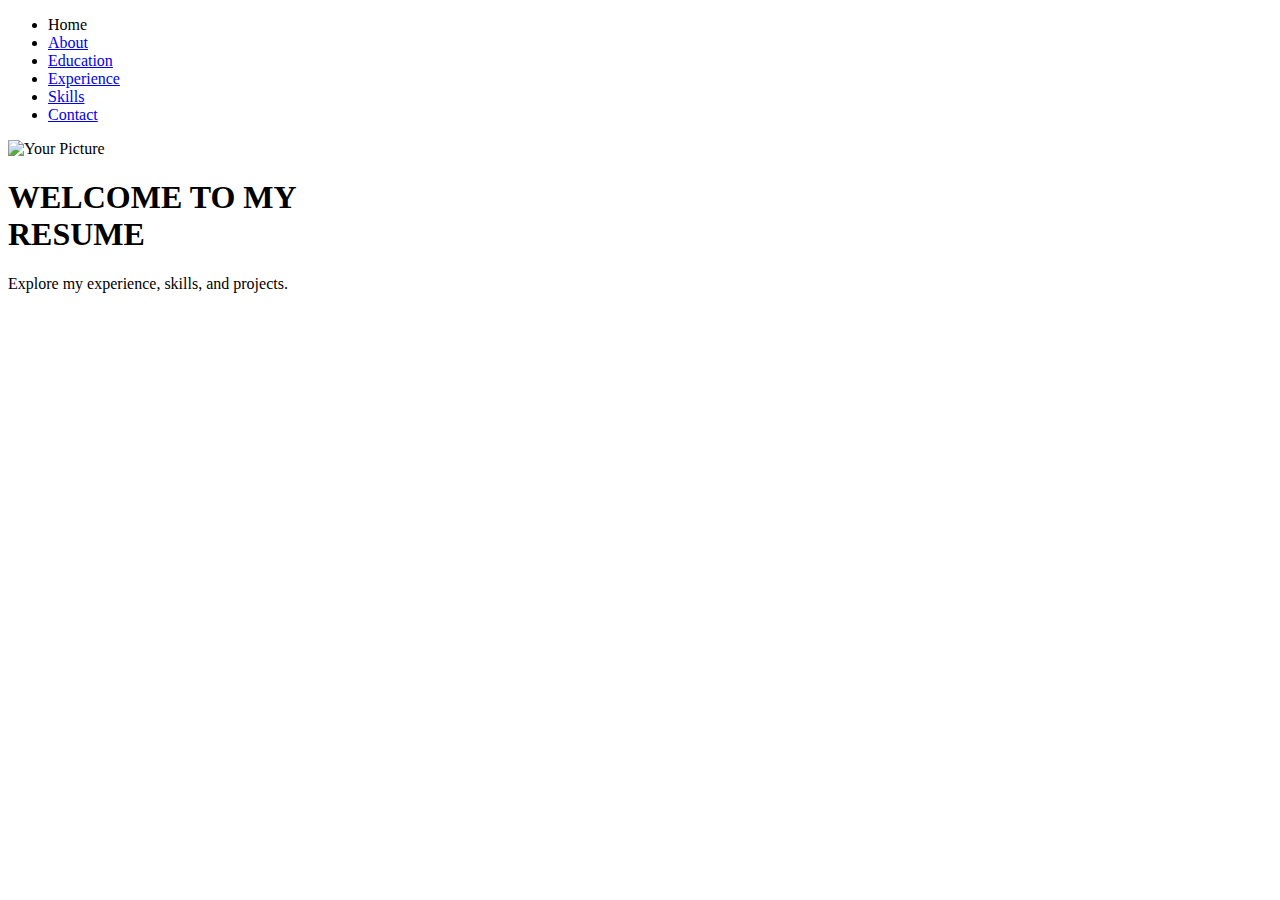
==== index.html @ 5590a0af "Update index.html" ====
<!DOCTYPE html>
<html lang="en">
<head>
    <meta charset="UTF-8">
    <meta name="viewport" content="width=device-width, initial-scale=1.0">
    <title>Ange UMUTONI Resume</title>
    <link rel="stylesheet" href="style.css">
    <link rel="preconnect" href="https://fonts.googleapis.com">
    <link rel="preconnect" href="https://fonts.gstatic.com" crossorigin>
    <link href="https://fonts.googleapis.com/css2?family=Playfair+Display:wght@400;700&family=Poppins:wght@400;700&display=swap" rel="stylesheet"> 
</head>
<body>
    <header>
        <nav>
            <ul>
                <li>Home</li>
                <li><a href="#about">About</a></li>
                <li><a href="#education">Education</a></li>
                <li><a href="#experience">Experience</a></li>
                <li><a href="#skills">Skills</a></li>
                <li><a href="#contact">Contact</a></li>
            </ul>
        </nav>
    </header>

    <section id="hero">
        <div class="hero-content">
            <div class="hero-image">
                <img src="your-picture.jpg" alt="Your Picture">
            </div>
            <h1>WELCOME TO MY<br>RESUME</h1>
            <div class="hero-divider"></div>
            <p>Explore my experience, skills, and projects.</p>
        </div>
    </section>

    <section id="about">
        </section>

    <section id="education">
        </section>

    <section id="experience">
        </section>

    <section id="skills">
        </section>

    <section id="contact">
        </section>

    <script src="script.js"></script>
</body>
</html>
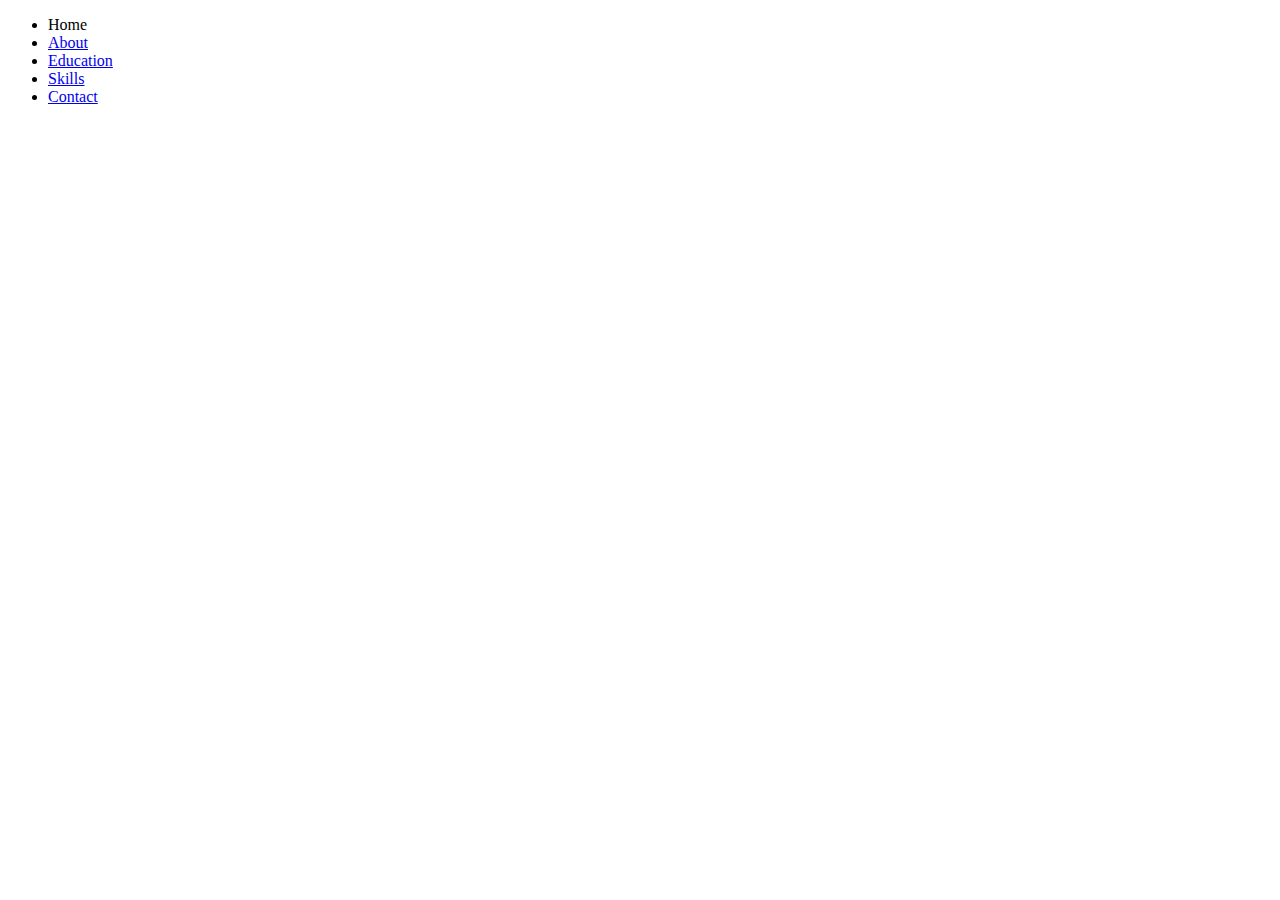
==== commit f8405a64: "Update index.html" ====
--- a/index.html
+++ b/index.html
@@ -3,7 +3,7 @@
 <head>
     <meta charset="UTF-8">
     <meta name="viewport" content="width=device-width, initial-scale=1.0">
-    <title>Ange UMUTONI Resume</title>
+    <title>Ange UM - Resume</title>
     <link rel="stylesheet" href="style.css">
     <link rel="preconnect" href="https://fonts.googleapis.com">
     <link rel="preconnect" href="https://fonts.gstatic.com" crossorigin>
@@ -14,9 +14,7 @@
         <nav>
             <ul>
                 <li>Home</li>
-                <li><a href="#about">About</a></li>
-                <li><a href="#education">Education</a></li>
-                <li><a href="#experience">Experience</a></li>
+                <li><a href="#about">About</a></li>  <li><a href="#education">Education</a></li>
                 <li><a href="#skills">Skills</a></li>
                 <li><a href="#contact">Contact</a></li>
             </ul>
@@ -24,23 +22,11 @@
     </header>
 
     <section id="hero">
-        <div class="hero-content">
-            <div class="hero-image">
-                <img src="your-picture.jpg" alt="Your Picture">
-            </div>
-            <h1>WELCOME TO MY<br>RESUME</h1>
-            <div class="hero-divider"></div>
-            <p>Explore my experience, skills, and projects.</p>
-        </div>
-    </section>
-
-    <section id="about">
         </section>
 
+    <section id="about">  </section>
+
     <section id="education">
-        </section>
-
-    <section id="experience">
         </section>
 
     <section id="skills">
@@ -49,6 +35,10 @@
     <section id="contact">
         </section>
 
+    <footer>
+        <p><a href="#top" style="color:white; text-decoration:none;">Back to top</a></p>
+    </footer>
+
     <script src="script.js"></script>
 </body>
 </html>
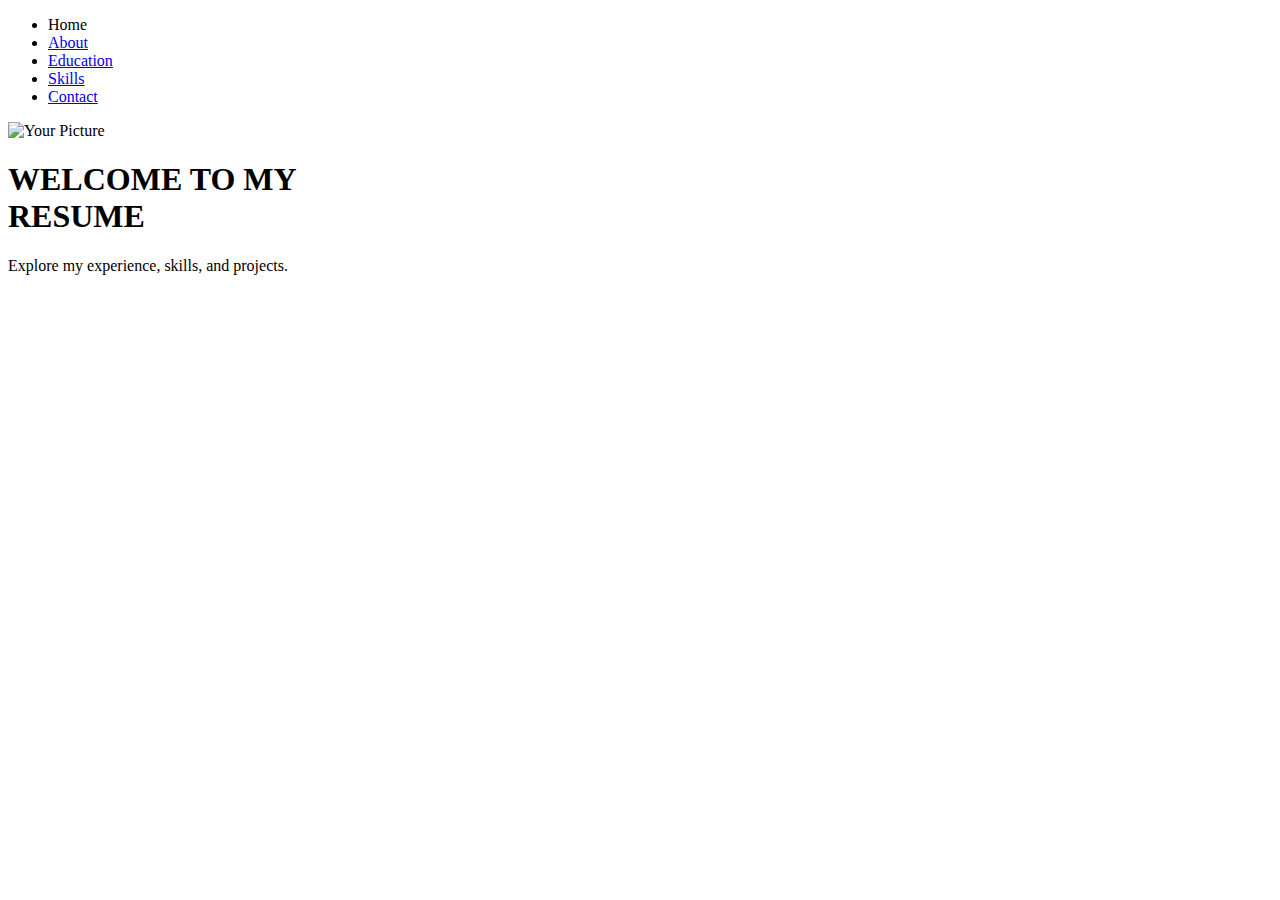
==== commit 1d758b71: "Update index.html" ====
--- a/index.html
+++ b/index.html
@@ -3,7 +3,7 @@
 <head>
     <meta charset="UTF-8">
     <meta name="viewport" content="width=device-width, initial-scale=1.0">
-    <title>Ange UM - Resume</title>
+    <title>Ange UMUTONI Resume</title>
     <link rel="stylesheet" href="style.css">
     <link rel="preconnect" href="https://fonts.googleapis.com">
     <link rel="preconnect" href="https://fonts.gstatic.com" crossorigin>
@@ -14,7 +14,8 @@
         <nav>
             <ul>
                 <li>Home</li>
-                <li><a href="#about">About</a></li>  <li><a href="#education">Education</a></li>
+                <li><a href="#about">About</a></li>
+                <li><a href="#education">Education</a></li>
                 <li><a href="#skills">Skills</a></li>
                 <li><a href="#contact">Contact</a></li>
             </ul>
@@ -22,18 +23,27 @@
     </header>
 
     <section id="hero">
-        </section>
+        <div class="hero-content">
+            <div class="hero-image">
+                <img src="your-picture.jpg" alt="Your Picture">
+            </div>
+            <h1>WELCOME TO MY<br>RESUME</h1>
+            <div class="hero-divider"></div>
+            <p>Explore my experience, skills, and projects.</p>
+        </div>
+    </section>
 
-    <section id="about">  </section>
+    <section id="about">
+    </section>
 
     <section id="education">
-        </section>
-
+    </section>
+    
     <section id="skills">
-        </section>
+    </section>
 
     <section id="contact">
-        </section>
+    </section>
 
     <footer>
         <p><a href="#top" style="color:white; text-decoration:none;">Back to top</a></p>
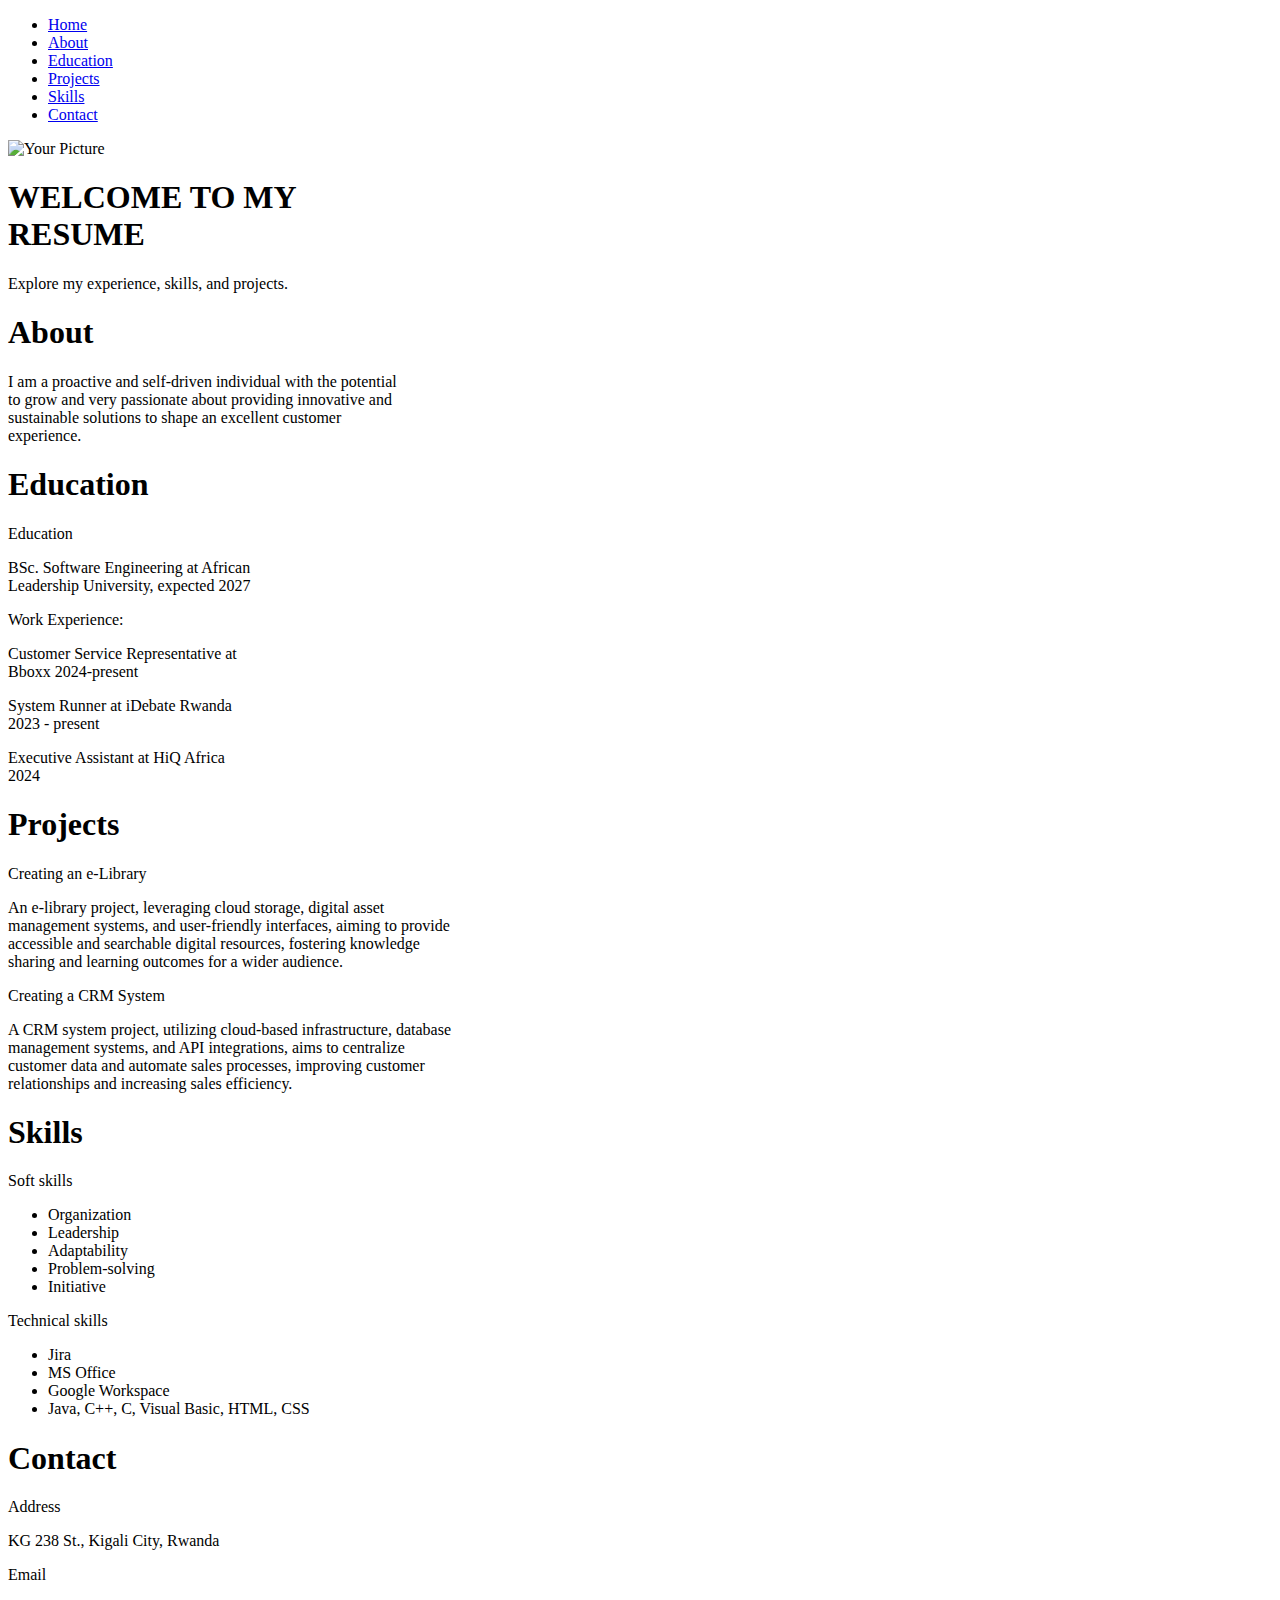
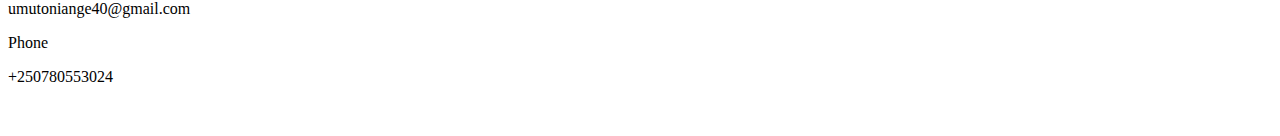
==== commit 788bad43: "Update index.html" ====
--- a/index.html
+++ b/index.html
@@ -13,9 +13,10 @@
     <header>
         <nav>
             <ul>
-                <li>Home</li>
+                <li><a href="#">Home</a></li>
                 <li><a href="#about">About</a></li>
                 <li><a href="#education">Education</a></li>
+                <li><a href="#projects">Projects</a></li>
                 <li><a href="#skills">Skills</a></li>
                 <li><a href="#contact">Contact</a></li>
             </ul>
@@ -25,7 +26,7 @@
     <section id="hero">
         <div class="hero-content">
             <div class="hero-image">
-                <img src="your-picture.jpg" alt="Your Picture">
+                <img src="your-picture.jpg" alt="Your Picture"> 
             </div>
             <h1>WELCOME TO MY<br>RESUME</h1>
             <div class="hero-divider"></div>
@@ -34,21 +35,146 @@
     </section>
 
     <section id="about">
+        <div class="about-content">
+            <h1>About</h1>
+            <p>I am a proactive and self-driven individual with the potential<br>
+            to grow and very passionate about providing innovative and<br>
+            sustainable solutions to shape an excellent customer<br>
+            experience.</p>
+            <div class="divider"></div> 
+        </div>
     </section>
 
     <section id="education">
+        <div class="education-content">
+            <h1>Education</h1>
+
+            <div class="education-entry">
+                <div class="entry-title">
+                    <span>Education</span>
+                </div>
+                <div class="entry-content">
+                    <p>BSc. Software Engineering at African<br>
+                    Leadership University, expected 2027</p>
+                </div>
+            </div>
+
+            <div class="experience-entry">
+                <div class="entry-title">
+                    <span>Work Experience:</span>
+                </div>
+                <div class="entry-content">
+                    <p>Customer Service Representative at<br>
+                    Bboxx 2024-present</p>
+                    <p>System Runner at iDebate Rwanda<br>
+                    2023 - present</p>
+                    <p>Executive Assistant at HiQ Africa<br>
+                    2024</p>
+                </div>
+            </div>
+        </div>
     </section>
-    
+
+    <section id="projects">
+        <div class="projects-content">
+            <h1>Projects</h1>
+
+            <div class="project">
+                <div class="project-title">
+                    <span>Creating an e-Library</span>
+                </div>
+                <div class="project-description">
+                    <p>An e-library project, leveraging cloud storage, digital asset<br>
+                    management systems, and user-friendly interfaces, aiming to provide<br>
+                    accessible and searchable digital resources, fostering knowledge<br>
+                    sharing and learning outcomes for a wider audience.</p>
+                </div>
+            </div>
+
+            <div class="project">
+                <div class="project-title">
+                    <span>Creating a CRM System</span>
+                </div>
+                <div class="project-description">
+                    <p>A CRM system project, utilizing cloud-based infrastructure, database<br>
+                    management systems, and API integrations, aims to centralize<br>
+                    customer data and automate sales processes, improving customer<br>
+                    relationships and increasing sales efficiency.</p>
+                </div>
+            </div>
+        </div>
+    </section>
+
     <section id="skills">
+        <div class="skills-content">
+            <h1>Skills</h1>
+
+            <div class="skill-category">
+                <div class="skill-title">
+                    <span>Soft skills</span>
+                </div>
+                <ul class="skill-list">
+                    <li>Organization</li>
+                    <li>Leadership</li>
+                    <li>Adaptability</li>
+                    <li>Problem-solving</li>
+                    <li>Initiative</li>
+                </ul>
+            </div>
+
+            <div class="skill-category">
+                <div class="skill-title">
+                    <span>Technical skills</span>
+                </div>
+                <ul class="skill-list">
+                    <li>Jira</li>
+                    <li>MS Office</li>
+                    <li>Google Workspace</li>
+                    <li>Java, C++, C, Visual Basic, HTML, CSS</li>
+                </ul>
+            </div>
+        </div>
     </section>
 
     <section id="contact">
+        <div class="contact-content">
+            <h1>Contact</h1>
+
+            <div class="contact-details">
+                <div class="contact-detail">
+                    <div class="detail-title">
+                        <span>Address</span>
+                    </div>
+                    <div class="detail-content">
+                        <p>KG 238 St., Kigali City, Rwanda</p>
+                    </div>
+                </div>
+
+                <div class="contact-detail">
+                    <div class="detail-title">
+                        <span>Email</span>
+                    </div>
+                    <div class="detail-content">
+                        <p>umutoniange40@gmail.com</p>
+                    </div>
+                </div>
+
+                <div class="contact-detail">
+                    <div class="detail-title">
+                        <span>Phone</span>
+                    </div>
+                    <div class="detail-content">
+                        <p>+250780553024</p>
+                    </div>
+                </div>
+            </div>
+        </div>
     </section>
 
     <footer>
         <p><a href="#top" style="color:white; text-decoration:none;">Back to top</a></p>
     </footer>
 
-    <script src="script.js"></script>
+    <script src="script.js"></script> 
 </body>
 </html>
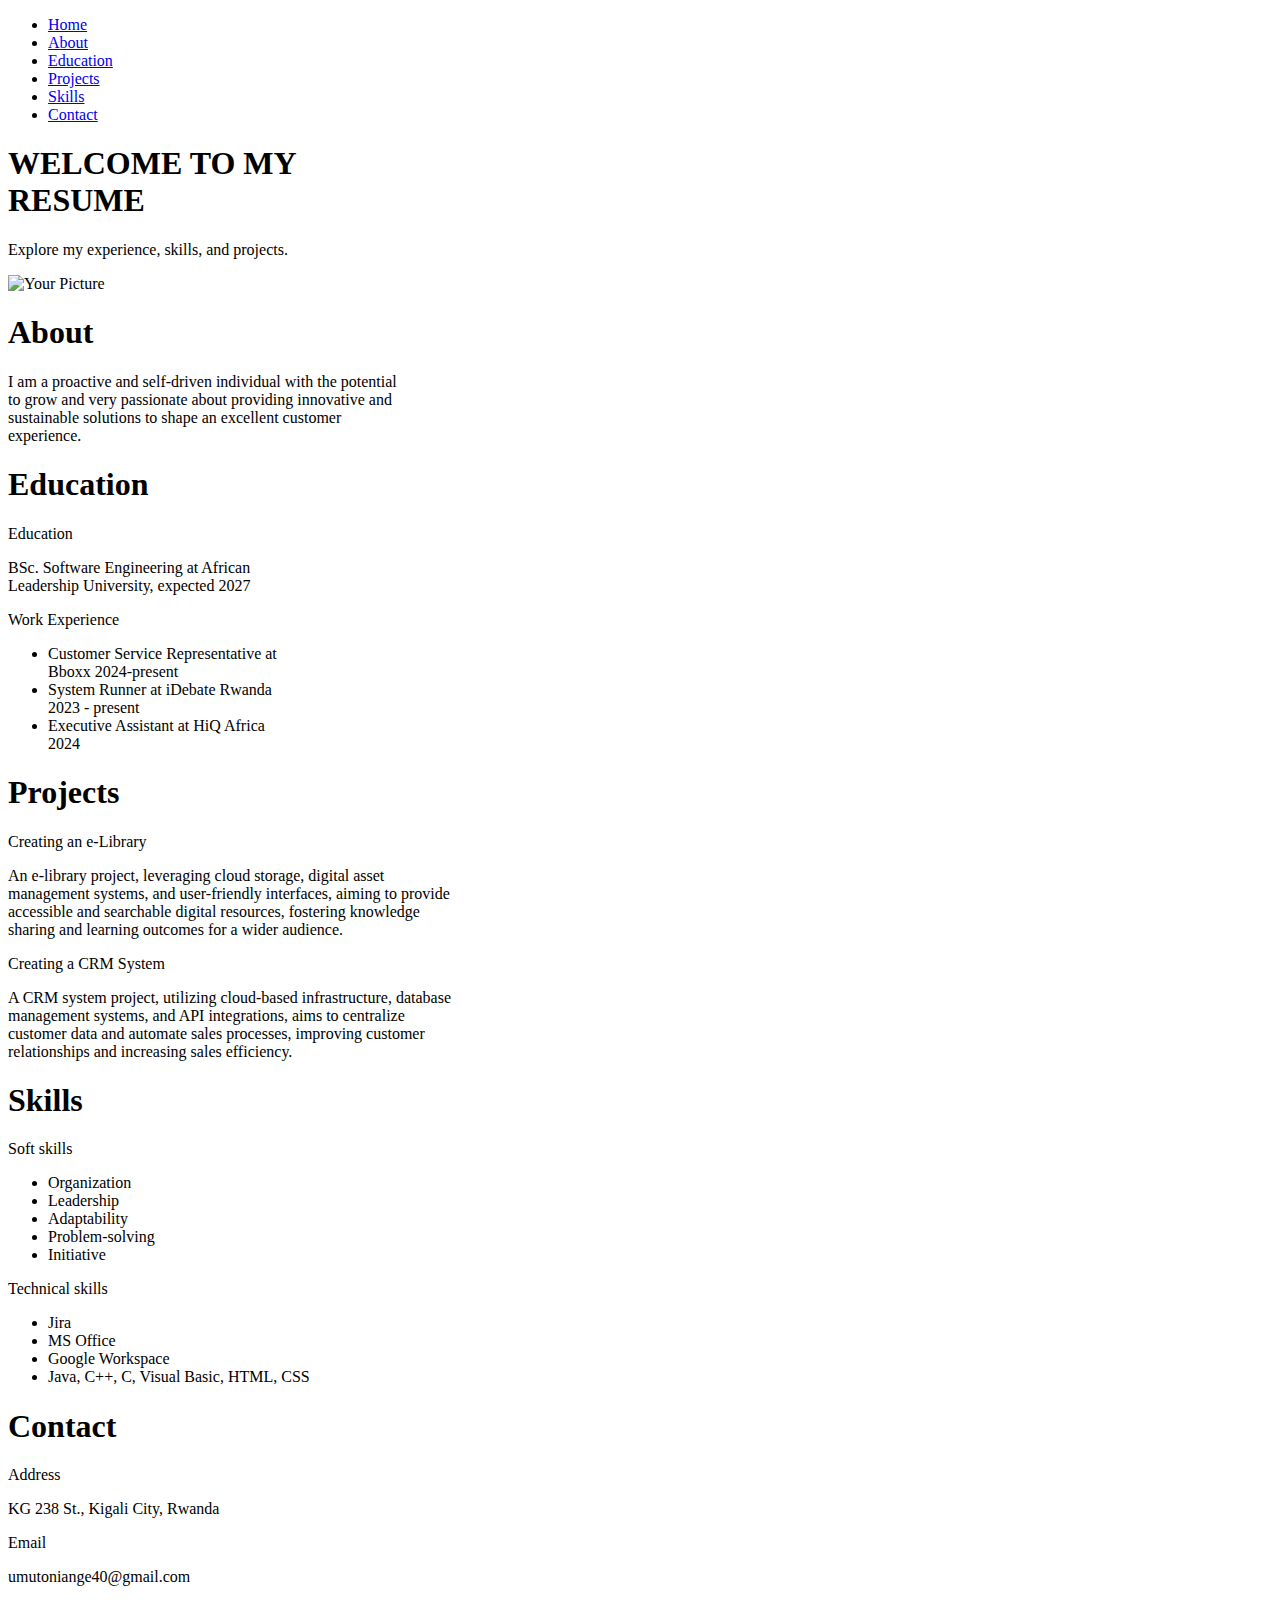
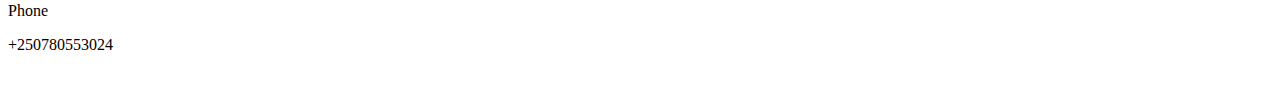
==== commit b95ca695: "Update index.html" ====
--- a/index.html
+++ b/index.html
@@ -3,7 +3,7 @@
 <head>
     <meta charset="UTF-8">
     <meta name="viewport" content="width=device-width, initial-scale=1.0">
-    <title>Ange UMUTONI Resume</title>
+    <title>Ange UM - Resume</title>
     <link rel="stylesheet" href="style.css">
     <link rel="preconnect" href="https://fonts.googleapis.com">
     <link rel="preconnect" href="https://fonts.gstatic.com" crossorigin>
@@ -25,12 +25,14 @@
 
     <section id="hero">
         <div class="hero-content">
+            <div class="hero-text">
+                <h1>WELCOME TO MY<br>RESUME</h1>
+                <p>Explore my experience, skills, and projects.</p>
+                <div class="hero-divider"></div>
+            </div>
             <div class="hero-image">
-                <img src="your-picture.jpg" alt="Your Picture"> 
+                <img src="your-picture.jpg" alt="Your Picture">
             </div>
-            <h1>WELCOME TO MY<br>RESUME</h1>
-            <div class="hero-divider"></div>
-            <p>Explore my experience, skills, and projects.</p>
         </div>
     </section>
 
@@ -61,15 +63,17 @@
 
             <div class="experience-entry">
                 <div class="entry-title">
-                    <span>Work Experience:</span>
+                    <span>Work Experience</span>
                 </div>
                 <div class="entry-content">
-                    <p>Customer Service Representative at<br>
-                    Bboxx 2024-present</p>
-                    <p>System Runner at iDebate Rwanda<br>
-                    2023 - present</p>
-                    <p>Executive Assistant at HiQ Africa<br>
-                    2024</p>
+                    <ul>
+                        <li>Customer Service Representative at<br>
+                        Bboxx 2024-present</li>
+                        <li>System Runner at iDebate Rwanda<br>
+                        2023 - present</li>
+                        <li>Executive Assistant at HiQ Africa<br>
+                        2024</li>
+                    </ul>
                 </div>
             </div>
         </div>
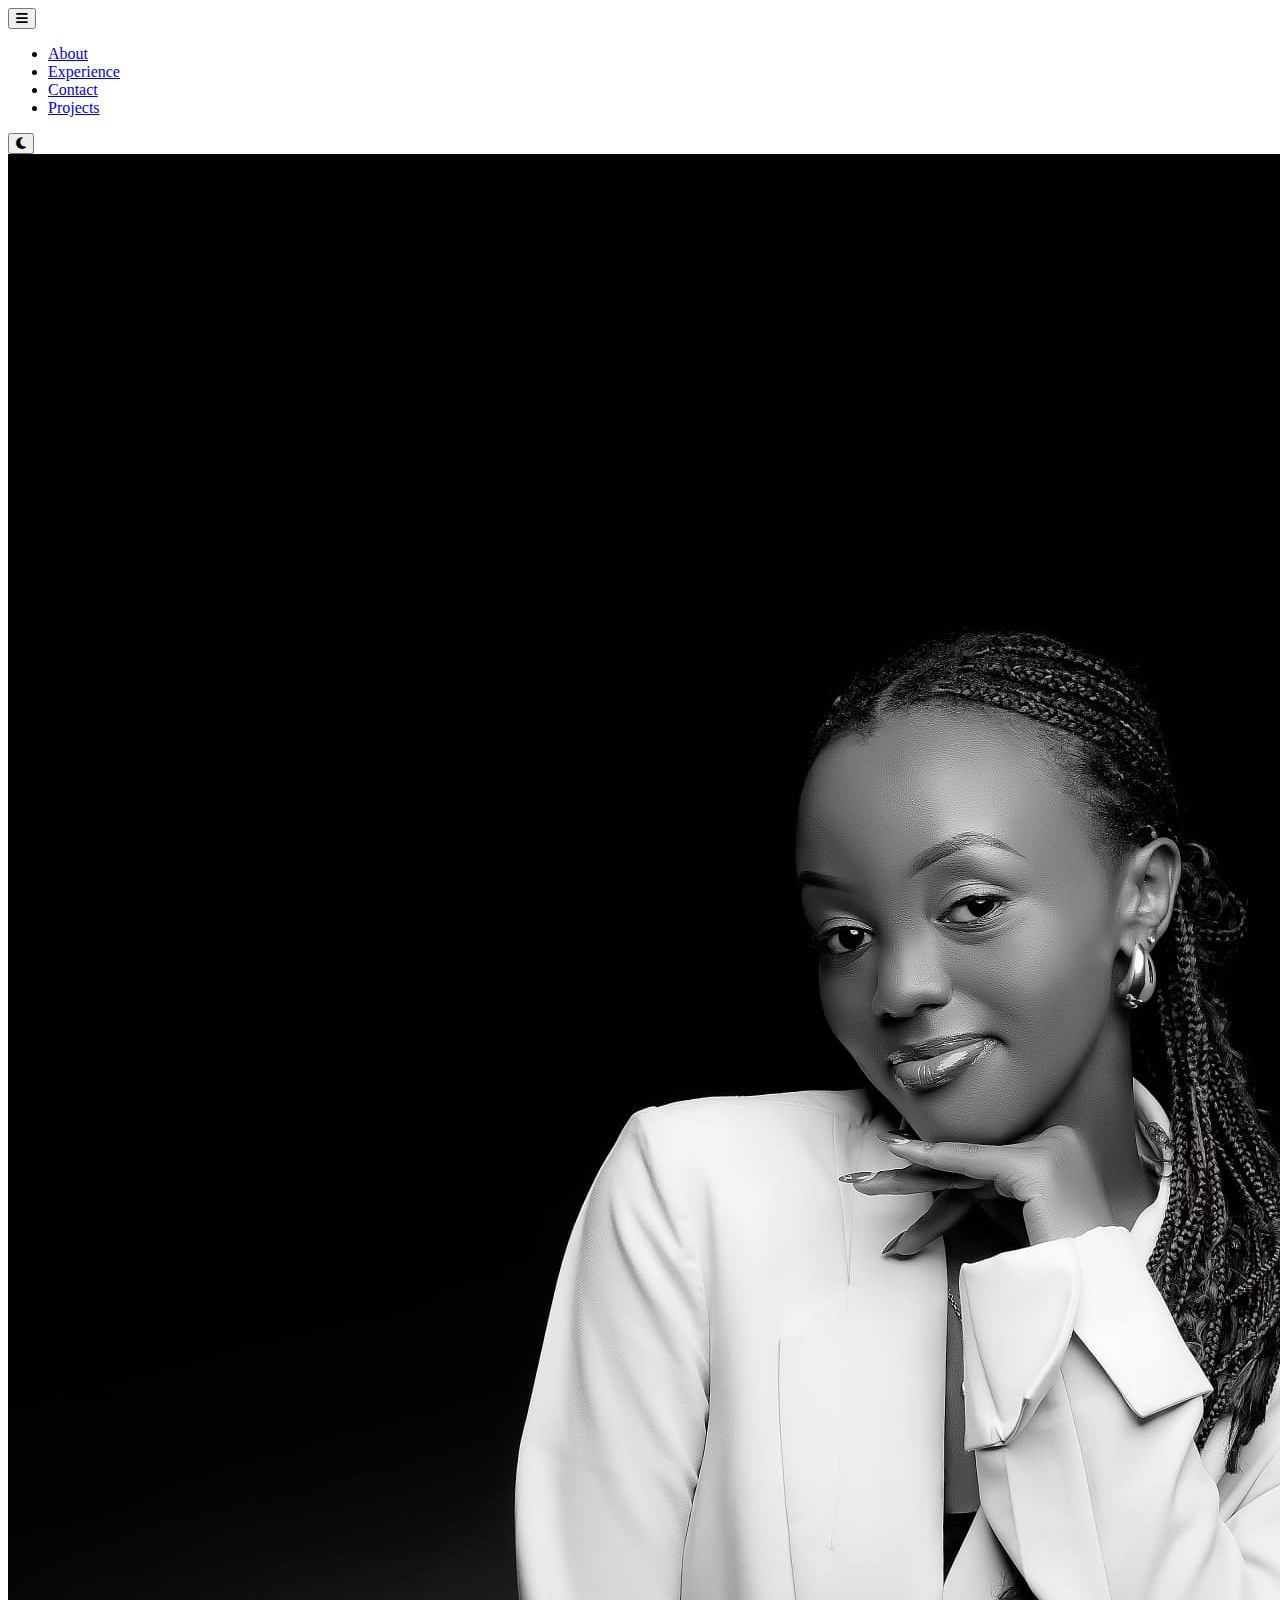
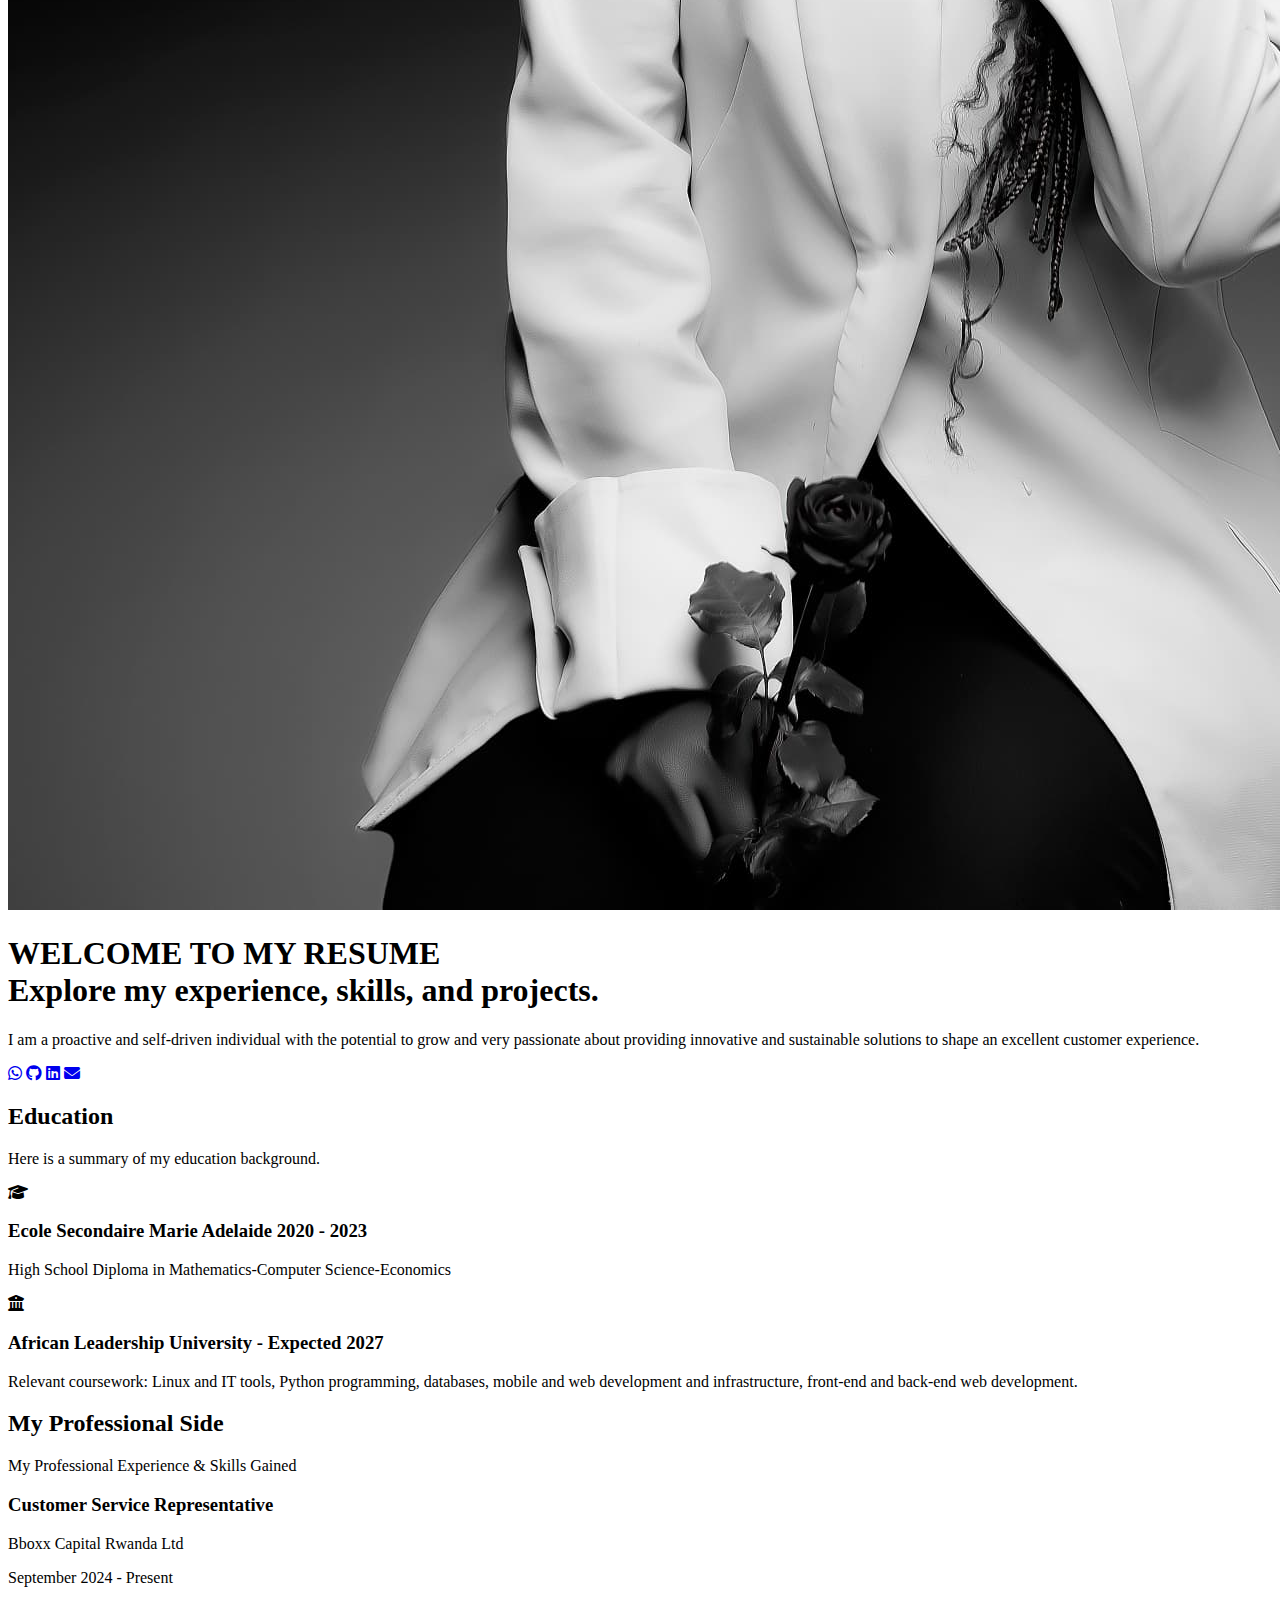
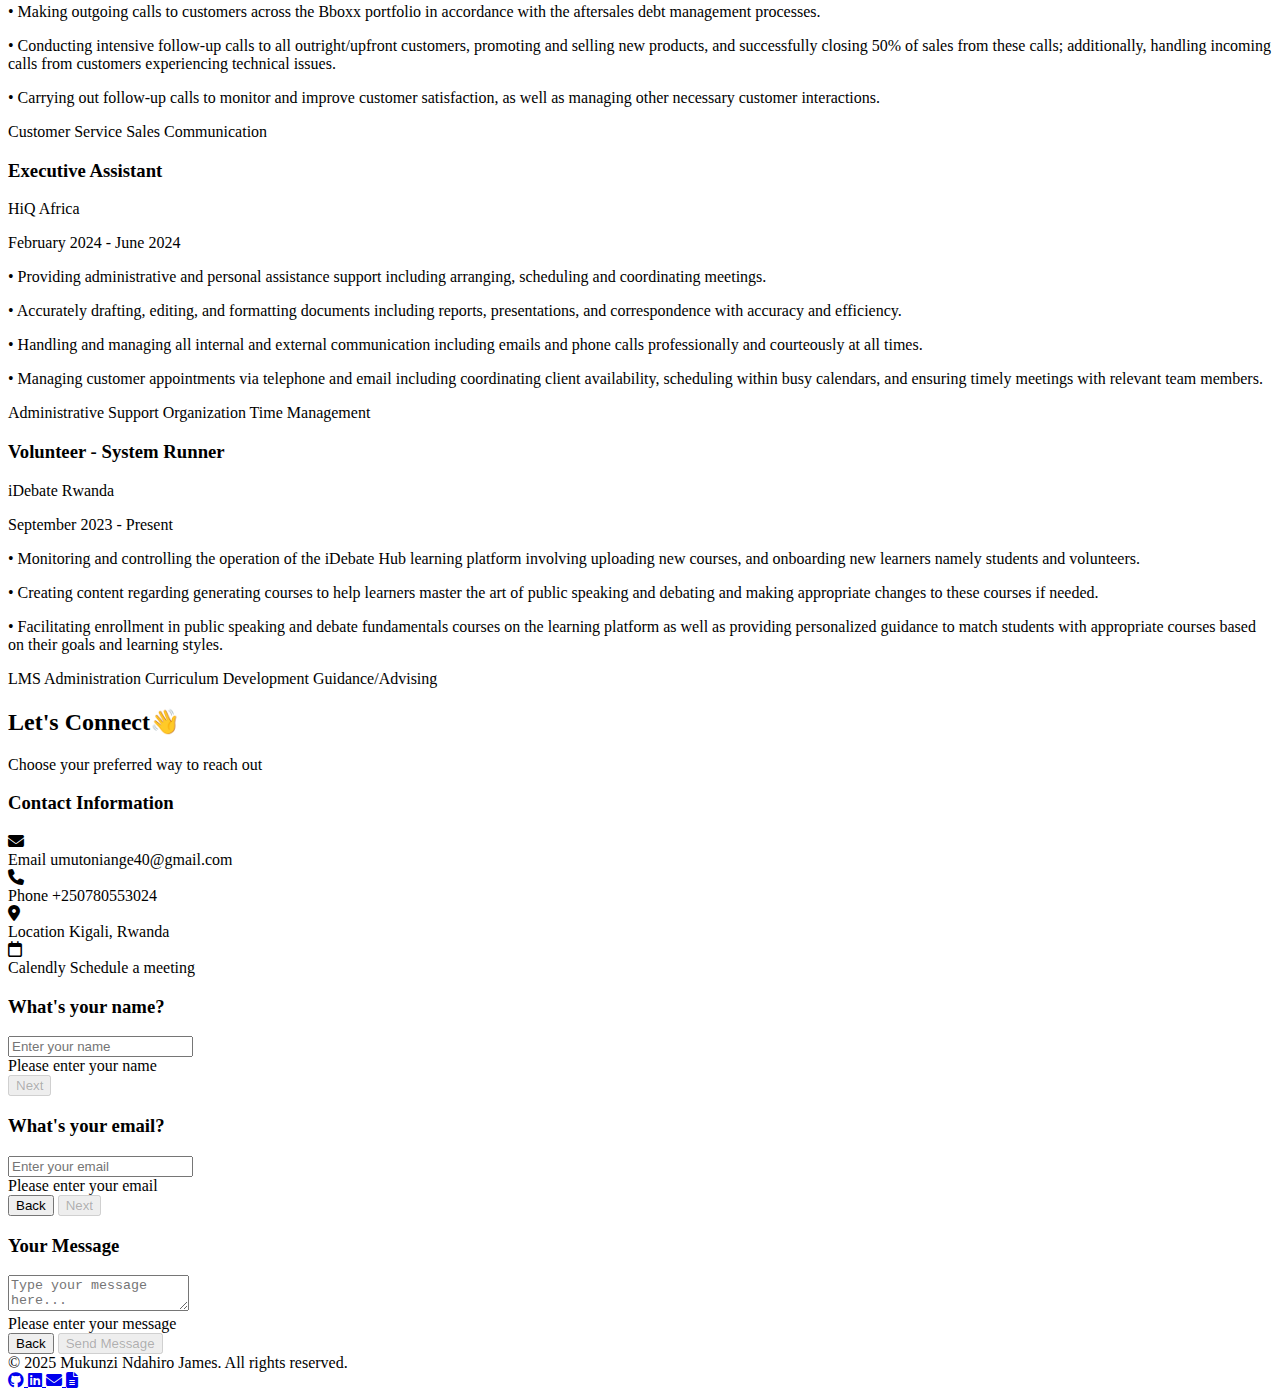
==== commit 4d662408: "Updates" ====
--- a/index.html
+++ b/index.html
@@ -3,182 +3,285 @@
 <head>
     <meta charset="UTF-8">
     <meta name="viewport" content="width=device-width, initial-scale=1.0">
-    <title>Ange UM - Resume</title>
+    <title>Ange UMUTONI Portifolio</title>
     <link rel="stylesheet" href="style.css">
-    <link rel="preconnect" href="https://fonts.googleapis.com">
-    <link rel="preconnect" href="https://fonts.gstatic.com" crossorigin>
-    <link href="https://fonts.googleapis.com/css2?family=Playfair+Display:wght@400;700&family=Poppins:wght@400;700&display=swap" rel="stylesheet"> 
+    <link rel="stylesheet" href="https://cdnjs.cloudflare.com/ajax/libs/font-awesome/6.5.1/css/all.min.css">
 </head>
 <body>
-    <header>
-        <nav>
-            <ul>
-                <li><a href="#">Home</a></li>
-                <li><a href="#about">About</a></li>
-                <li><a href="#education">Education</a></li>
-                <li><a href="#projects">Projects</a></li>
-                <li><a href="#skills">Skills</a></li>
-                <li><a href="#contact">Contact</a></li>
-            </ul>
-        </nav>
-    </header>
-
-    <section id="hero">
+    <!-- Navigation Bar Section -->
+    <!-- Responsive navigation with hamburger menu for mobile, theme toggle, and main nav links -->
+    <nav class="navbar fixed-nav glass-gradient" role="navigation" aria-label="main navigation">
+        <button class="hamburger" aria-label="Menu" aria-expanded="false">
+            <i class="fas fa-bars"></i>
+        </button>
+        <ul class="nav-links" id="navLinks">
+            <li><a href="#about" class="nav-link">About</a></li>
+            <li><a href="#experience" class="nav-link">Experience</a></li>
+            <li><a href="#contact" class="nav-link">Contact</a></li>
+            <li><a href="#projects" class="nav-link">Projects</a></li>
+        </ul>
+        <button class="theme-toggle" aria-label="Toggle dark mode">
+            <i class="fas fa-moon"></i>
+        </button>
+    </nav>
+
+    <!-- Hero Section -->
+    <!-- Personal introduction with animated profile picture and social media links -->
+    <section id="about" class="hero">
         <div class="hero-content">
-            <div class="hero-text">
-                <h1>WELCOME TO MY<br>RESUME</h1>
-                <p>Explore my experience, skills, and projects.</p>
-                <div class="hero-divider"></div>
-            </div>
-            <div class="hero-image">
-                <img src="your-picture.jpg" alt="Your Picture">
-            </div>
-        </div>
-    </section>
-
-    <section id="about">
-        <div class="about-content">
-            <h1>About</h1>
-            <p>I am a proactive and self-driven individual with the potential<br>
-            to grow and very passionate about providing innovative and<br>
-            sustainable solutions to shape an excellent customer<br>
-            experience.</p>
-            <div class="divider"></div> 
-        </div>
-    </section>
-
-    <section id="education">
-        <div class="education-content">
-            <h1>Education</h1>
-
-            <div class="education-entry">
-                <div class="entry-title">
-                    <span>Education</span>
-                </div>
-                <div class="entry-content">
-                    <p>BSc. Software Engineering at African<br>
-                    Leadership University, expected 2027</p>
-                </div>
-            </div>
-
-            <div class="experience-entry">
-                <div class="entry-title">
-                    <span>Work Experience</span>
-                </div>
-                <div class="entry-content">
-                    <ul>
-                        <li>Customer Service Representative at<br>
-                        Bboxx 2024-present</li>
-                        <li>System Runner at iDebate Rwanda<br>
-                        2023 - present</li>
-                        <li>Executive Assistant at HiQ Africa<br>
-                        2024</li>
-                    </ul>
-                </div>
-            </div>
-        </div>
-    </section>
-
-    <section id="projects">
-        <div class="projects-content">
-            <h1>Projects</h1>
-
-            <div class="project">
-                <div class="project-title">
-                    <span>Creating an e-Library</span>
-                </div>
-                <div class="project-description">
-                    <p>An e-library project, leveraging cloud storage, digital asset<br>
-                    management systems, and user-friendly interfaces, aiming to provide<br>
-                    accessible and searchable digital resources, fostering knowledge<br>
-                    sharing and learning outcomes for a wider audience.</p>
-                </div>
-            </div>
-
-            <div class="project">
-                <div class="project-title">
-                    <span>Creating a CRM System</span>
-                </div>
-                <div class="project-description">
-                    <p>A CRM system project, utilizing cloud-based infrastructure, database<br>
-                    management systems, and API integrations, aims to centralize<br>
-                    customer data and automate sales processes, improving customer<br>
-                    relationships and increasing sales efficiency.</p>
-                </div>
-            </div>
-        </div>
-    </section>
-
-    <section id="skills">
-        <div class="skills-content">
-            <h1>Skills</h1>
-
-            <div class="skill-category">
-                <div class="skill-title">
-                    <span>Soft skills</span>
-                </div>
-                <ul class="skill-list">
-                    <li>Organization</li>
-                    <li>Leadership</li>
-                    <li>Adaptability</li>
-                    <li>Problem-solving</li>
-                    <li>Initiative</li>
-                </ul>
-            </div>
-
-            <div class="skill-category">
-                <div class="skill-title">
-                    <span>Technical skills</span>
-                </div>
-                <ul class="skill-list">
-                    <li>Jira</li>
-                    <li>MS Office</li>
-                    <li>Google Workspace</li>
-                    <li>Java, C++, C, Visual Basic, HTML, CSS</li>
-                </ul>
-            </div>
-        </div>
-    </section>
-
-    <section id="contact">
-        <div class="contact-content">
-            <h1>Contact</h1>
-
-            <div class="contact-details">
-                <div class="contact-detail">
-                    <div class="detail-title">
-                        <span>Address</span>
-                    </div>
-                    <div class="detail-content">
-                        <p>KG 238 St., Kigali City, Rwanda</p>
-                    </div>
-                </div>
-
-                <div class="contact-detail">
-                    <div class="detail-title">
-                        <span>Email</span>
-                    </div>
-                    <div class="detail-content">
-                        <p>umutoniange40@gmail.com</p>
-                    </div>
-                </div>
-
-                <div class="contact-detail">
-                    <div class="detail-title">
-                        <span>Phone</span>
-                    </div>
-                    <div class="detail-content">
-                        <p>+250780553024</p>
-                    </div>
-                </div>
-            </div>
-        </div>
-    </section>
-
-    <footer>
-        <p><a href="#top" style="color:white; text-decoration:none;">Back to top</a></p>
+            <div class="profile-container">
+                <div class="profile-image ss">
+                    <img src="./images/Ange UMUTONI.jpeg" alt="Profile picture" class="animated-profile">
+                </div>
+                <div class="profile-glow"></div>
+            </div>
+            <h1>WELCOME TO MY RESUME<br> <span class="gradient-text">Explore my experience, skills, and projects.</span></h1>
+            <p class="subtitle">I am a proactive and self-driven individual with the potential to grow and very passionate about providing innovative and sustainable solutions to shape an excellent customer experience.</p>
+            <div class="social-links">
+                <a href="https://wa.me/250780553024" aria-label="WhatsApp"><i class="fab fa-whatsapp"></i></a>
+                <a href="https://github.com/angeumutoni" aria-label="GitHub"><i class="fab fa-github"></i></a>
+                <a href="https://www.linkedin.com/in/angeumutoni/" aria-label="LinkedIn"><i class="fab fa-linkedin"></i></a>
+                <a href="mailto:umutoniange40@gmail.com" aria-label="Email"><i class="fas fa-envelope"></i></a>
+            </div>
+        </div>
+    </section>
+    <!-- The education Section -->
+    <section id="my-education" class="my-education">
+        <div class="stars"></div>
+        <div class="moon"></div>
+        <div class="content">
+            <h2>Education</h2>
+            <p class="section-subtitle">Here is a summary of my education background.</p>
+        <!-- Secondary ALevel -->
+            
+            <div class="services-grid">
+                <div class="service-item">
+                    <div class="service-icon blue">
+                        <i class="fas fa-graduation-cap"></i>
+                    </div>
+                    <div class="service-text">
+                        <h3>Ecole Secondaire Marie Adelaide 2020 - 2023</h3>
+                        <p>High School Diploma in Mathematics-Computer Science-Economics</p>
+                    </div>
+                    <div class="underline blue"></div>
+                </div>
+                        <!-- University -->
+
+                <div class="service-item">
+                    <div class="service-icon purple">
+                        <i class="fas fa-university"></i>
+                    </div>
+                    <div class="service-text">
+                        <h3>African Leadership University - Expected 2027</h3>
+                        <p>Relevant coursework:  Linux and IT tools, Python programming, databases, mobile and web development and infrastructure, front-end and back-end web development.
+</p>
+                    </div>
+                    <div class="underline purple"></div>
+                </div>
+            </div>
+        </div>
+    </section>
+    
+   
+    <!-- Professional Experience With Skills Gained-->
+    <section id="experience" class="experience-section">
+        <div class="content">
+            <h2>My Professional Side</h2>
+            <p class="section-subtitle">My Professional Experience & Skills Gained</p>
+            
+            <div class="timeline">
+                <!-- Experience 1 -->
+                <div class="timeline-item">
+                    <div class="timeline-card">
+                        <h3>Customer Service Representative</h3>
+                        <p class="company">Bboxx Capital Rwanda Ltd</p>
+                        <p class="date">September 2024 - Present</p>
+                        <p class="description">• Making outgoing calls to customers across the Bboxx portfolio in accordance with the aftersales debt management processes.</p>
+                        <p class="description">• Conducting intensive follow-up calls to all outright/upfront customers, promoting and selling new products, and successfully closing 50% of sales from these calls; additionally, handling incoming calls from customers experiencing technical issues.</p>
+                        <p class="description">• Carrying out follow-up calls to monitor and improve customer satisfaction, as well as managing other necessary customer interactions.</p>
+                        <div class="tags">
+                            <span>Customer Service</span>
+                            <span>Sales</span>
+                            <span>Communication</span>
+                        </div>
+                    </div>
+                </div>
+
+                <!-- Experience 2 -->
+                <div class="timeline-item">
+                    <div class="timeline-card">
+                        <h3>Executive Assistant</h3>
+                        <p class="company">HiQ Africa</p>
+                        <p class="date">February 2024 - June 2024</p>
+                        <p class="description">• Providing administrative and personal assistance support including arranging, scheduling and coordinating meetings.</p>
+                        <p class="description">• Accurately drafting, editing, and formatting documents including reports, presentations, and correspondence with accuracy and efficiency.</p>
+                        <p class="description">• Handling and managing all internal and external communication including emails and phone calls professionally and courteously at all times.</p>
+                        <p class="description">• Managing customer appointments via telephone and email including coordinating client availability, scheduling within busy calendars, and ensuring timely meetings with relevant team members.</p>
+                        <div class="tags">
+                            <span>Administrative Support</span>
+                            <span>Organization</span>
+                            <span>Time Management</span>
+                        </div>
+                    </div>
+                </div>
+
+                <!-- Experience 3 -->
+                <div class="timeline-item">
+                    <div class="timeline-card">
+                        <h3>Volunteer - System Runner</h3>
+                        <p class="company">iDebate Rwanda</p>
+                        <p class="date">September 2023 - Present</p>
+                        <p class="description">• Monitoring and controlling the operation of the iDebate Hub learning platform involving uploading new courses, and onboarding new learners namely students and volunteers.</p>
+                        <p class="description">• Creating content regarding generating courses to help learners master the art of public speaking and debating and making appropriate changes to these courses if needed.</p>
+                        <p class="description">• Facilitating enrollment in public speaking and debate fundamentals courses on the learning platform as well as providing personalized guidance to match students with appropriate courses based on their goals and learning styles.</p>                        
+                        <div class="tags">
+                            <span>LMS Administration</span>
+                            <span>Curriculum Development</span>
+                            <span>Guidance/Advising</span>
+                        </div>
+                    </div>
+                </div>
+            </div>
+        </div>
+    </section>
+    <!-- Contact Section -->
+    <!-- Multi-step contact form with contact information display -->
+    <section id="contact" class="contact-section">
+        <div class="content">
+            <h2 class="connect-title">Let's Connect<span class="wave">👋</span></h2>
+            <p class="connect-subtitle">Choose your preferred way to reach out</p>
+            
+            <div class="contact-container">
+                <div class="contact-info-wrapper">
+                    <div class="contact-card info-card glass-gradient">
+                        <h3>Contact Information</h3>
+                        <div class="contact-info">
+                            <div class="info-row">
+                                <div class="info-item glass">
+                                    <i class="fas fa-envelope"></i>
+                                    <div class="info-content">
+                                        <span class="label">Email</span>
+                                        <span class="value">umutoniange40@gmail.com</span>
+                                    </div>
+                                </div>
+                                <div class="info-item glass">
+                                    <i class="fas fa-phone"></i>
+                                    <div class="info-content">
+                                        <span class="label">Phone</span>
+                                        <span class="value">+250780553024</span>
+                                    </div>
+                                </div>
+                            </div>
+                            <div class="info-row">
+                                <div class="info-item glass">
+                                    <i class="fas fa-location-dot"></i>
+                                    <div class="info-content">
+                                        <span class="label">Location</span>
+                                        <span class="value">Kigali, Rwanda</span>
+                                    </div>
+                                </div>
+                                <div class="info-item glass">
+                                    <i class="far fa-calendar"></i>
+                                    <div class="info-content">
+                                        <span class="label">Calendly</span>
+                                        <span class="value">Schedule a meeting</span>
+                                    </div>
+                                </div>
+                            </div>
+                        </div>
+                    </div>
+                </div>
+
+                <div class="contact-card form-card glass-gradient">
+                    <form id="contactForm" onsubmit="return false;">
+                        <!-- Step 1: Name -->
+                        <div class="form-step active" id="nameStep">
+                            <h3>What's your name?</h3>
+                            <input 
+                                type="text" 
+                                id="nameInput" 
+                                placeholder="Enter your name" 
+                                class="name-input glass-input" 
+                                onkeyup="handleNameInput()"
+                                required
+                            >
+                            <div class="error-message" id="nameError">Please enter your name</div>
+                            <div class="form-navigation">
+                                <div></div>
+                                <button class="next-btn glass-button" onclick="nextStep('name')" id="nameNextBtn" disabled>Next</button>
+                            </div>
+                        </div>
+
+                        <!-- Step 2: Email -->
+                        <div class="form-step" id="emailStep">
+                            <h3>What's your email?</h3>
+                            <input 
+                                type="email" 
+                                id="emailInput" 
+                                placeholder="Enter your email" 
+                                class="email-input glass-input" 
+                                onkeyup="handleEmailInput()"
+                                required
+                            >
+                            <div class="error-message" id="emailError">Please enter your email</div>
+                            <div class="form-navigation">
+                                <button class="prev-btn glass-button" onclick="prevStep('email')">Back</button>
+                                <button class="next-btn glass-button" onclick="nextStep('email')" id="emailNextBtn" disabled>Next</button>
+                            </div>
+                        </div>
+
+                        <!-- Step 3: Message -->
+                        <div class="form-step" id="messageStep">
+                            <h3>Your Message</h3>
+                            <textarea 
+                                id="messageInput" 
+                                placeholder="Type your message here..." 
+                                class="message-input glass-input" 
+                                onkeyup="handleMessageInput()"
+                                required
+                            ></textarea>
+                            <div class="error-message" id="messageError">Please enter your message</div>
+                            <div class="form-navigation">
+                                <button class="prev-btn glass-button" onclick="prevStep('message')">Back</button>
+                                <button class="submit-btn glass-button" onclick="submitForm()" id="submitBtn" disabled>Send Message</button>
+                            </div>
+                        </div>
+                    </form>
+                    
+                    <div class="progress-dots">
+                        <span class="dot active"></span>
+                        <span class="dot"></span>
+                        <span class="dot"></span>
+                    </div>
+                </div>
+            </div>
+        </div>
+    </section>
+    <!-- Footer Section -->
+    <!-- Copyright information and social media links -->
+    <footer class="footer glass-gradient">
+        <div class="footer-content">
+            <div class="copyright">
+                © 2025 Mukunzi Ndahiro James. All rights reserved.
+            </div>
+            <div class="social-links">
+                <a href="https://github.com/angeumutoni" class="social-link" aria-label="GitHub">
+                    <i class="fab fa-github"></i>
+                </a>
+                <a href="https://www.linkedin.com/in/angeumutoni/" class="social-link" aria-label="LinkedIn">
+                    <i class="fab fa-linkedin"></i>
+                </a>
+                <a href="mailto:umutoniange40@gmail.com" class="social-link" aria-label="Email">
+                    <i class="fas fa-envelope"></i>
+                </a>
+                <a href="images/Ange UMUTONI_Resume_page-0001.jpg" class="social-link" aria-label="Resume">
+                    <i class="fas fa-file-alt"></i>
+                </a>
+            </div>
+        </div>
     </footer>
 
-    <script src="script.js"></script> 
+
+    <script src="script.js"></script>
 </body>
 </html>
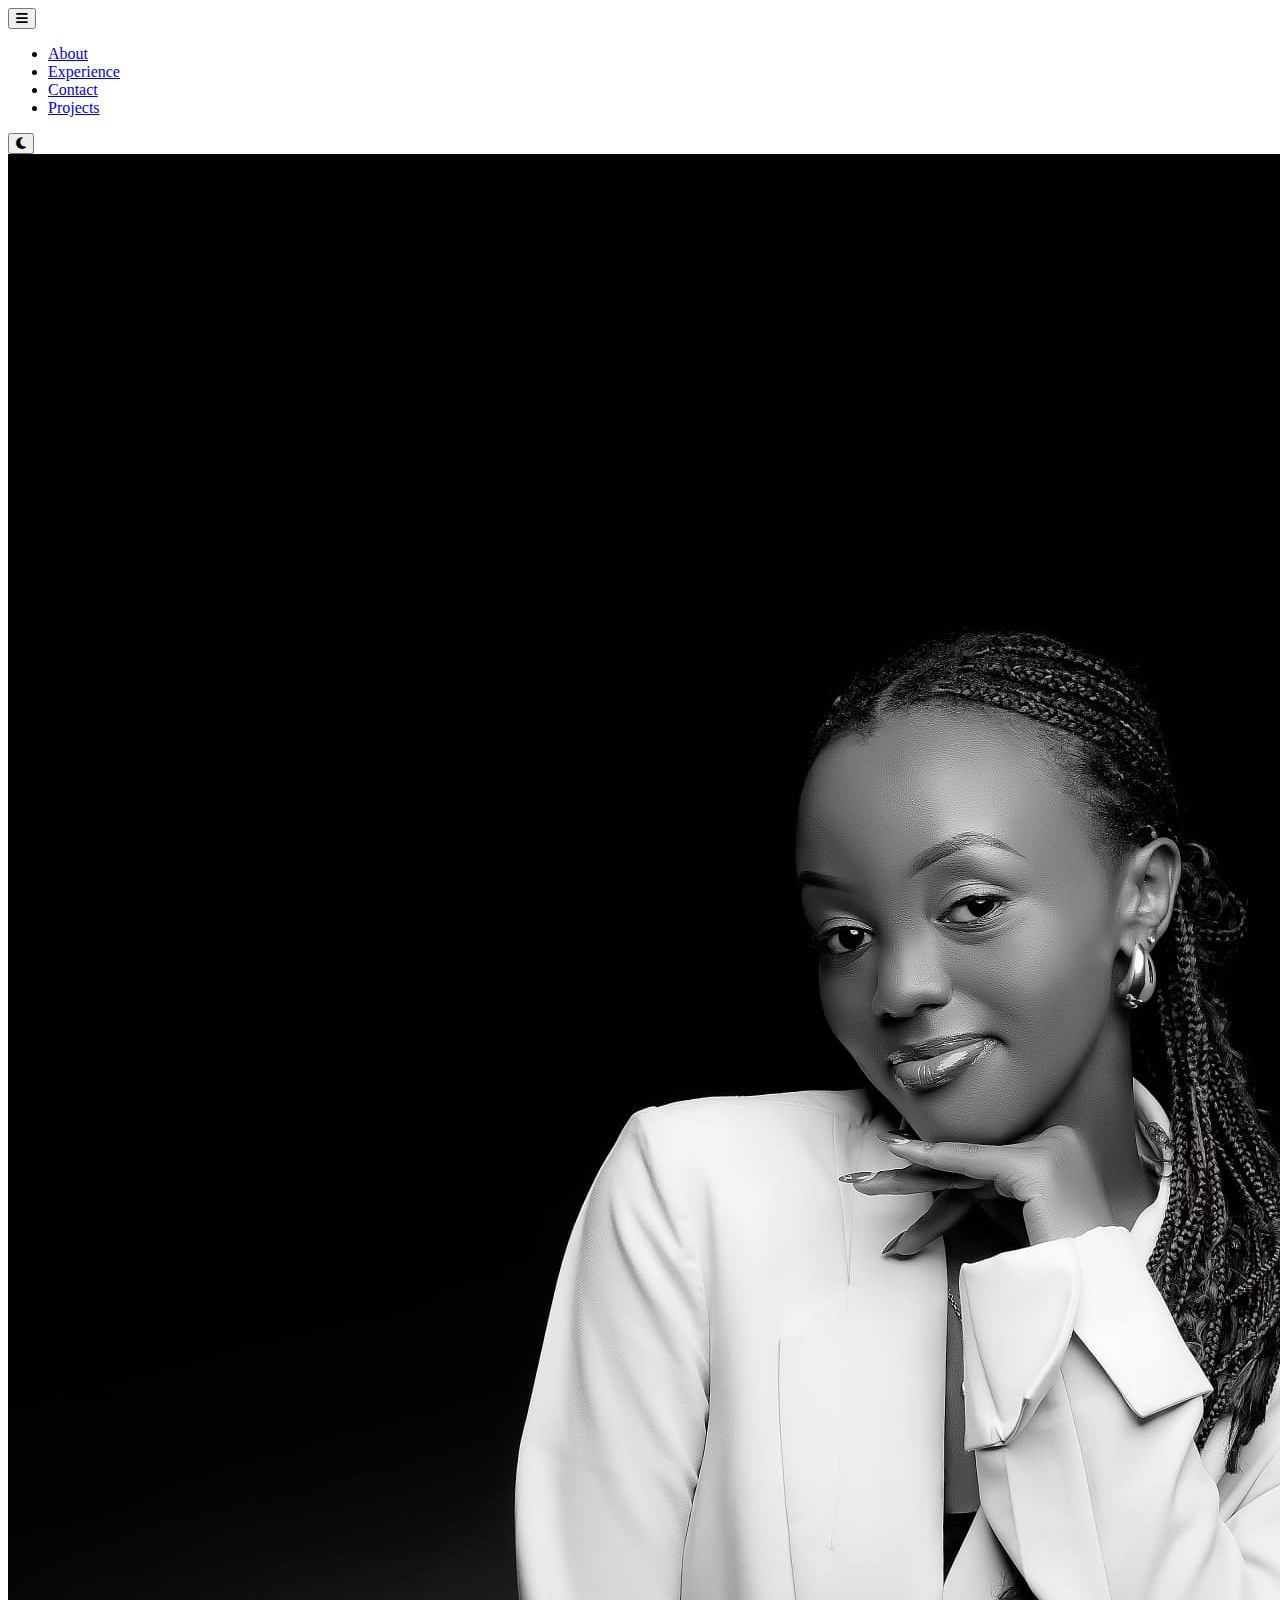
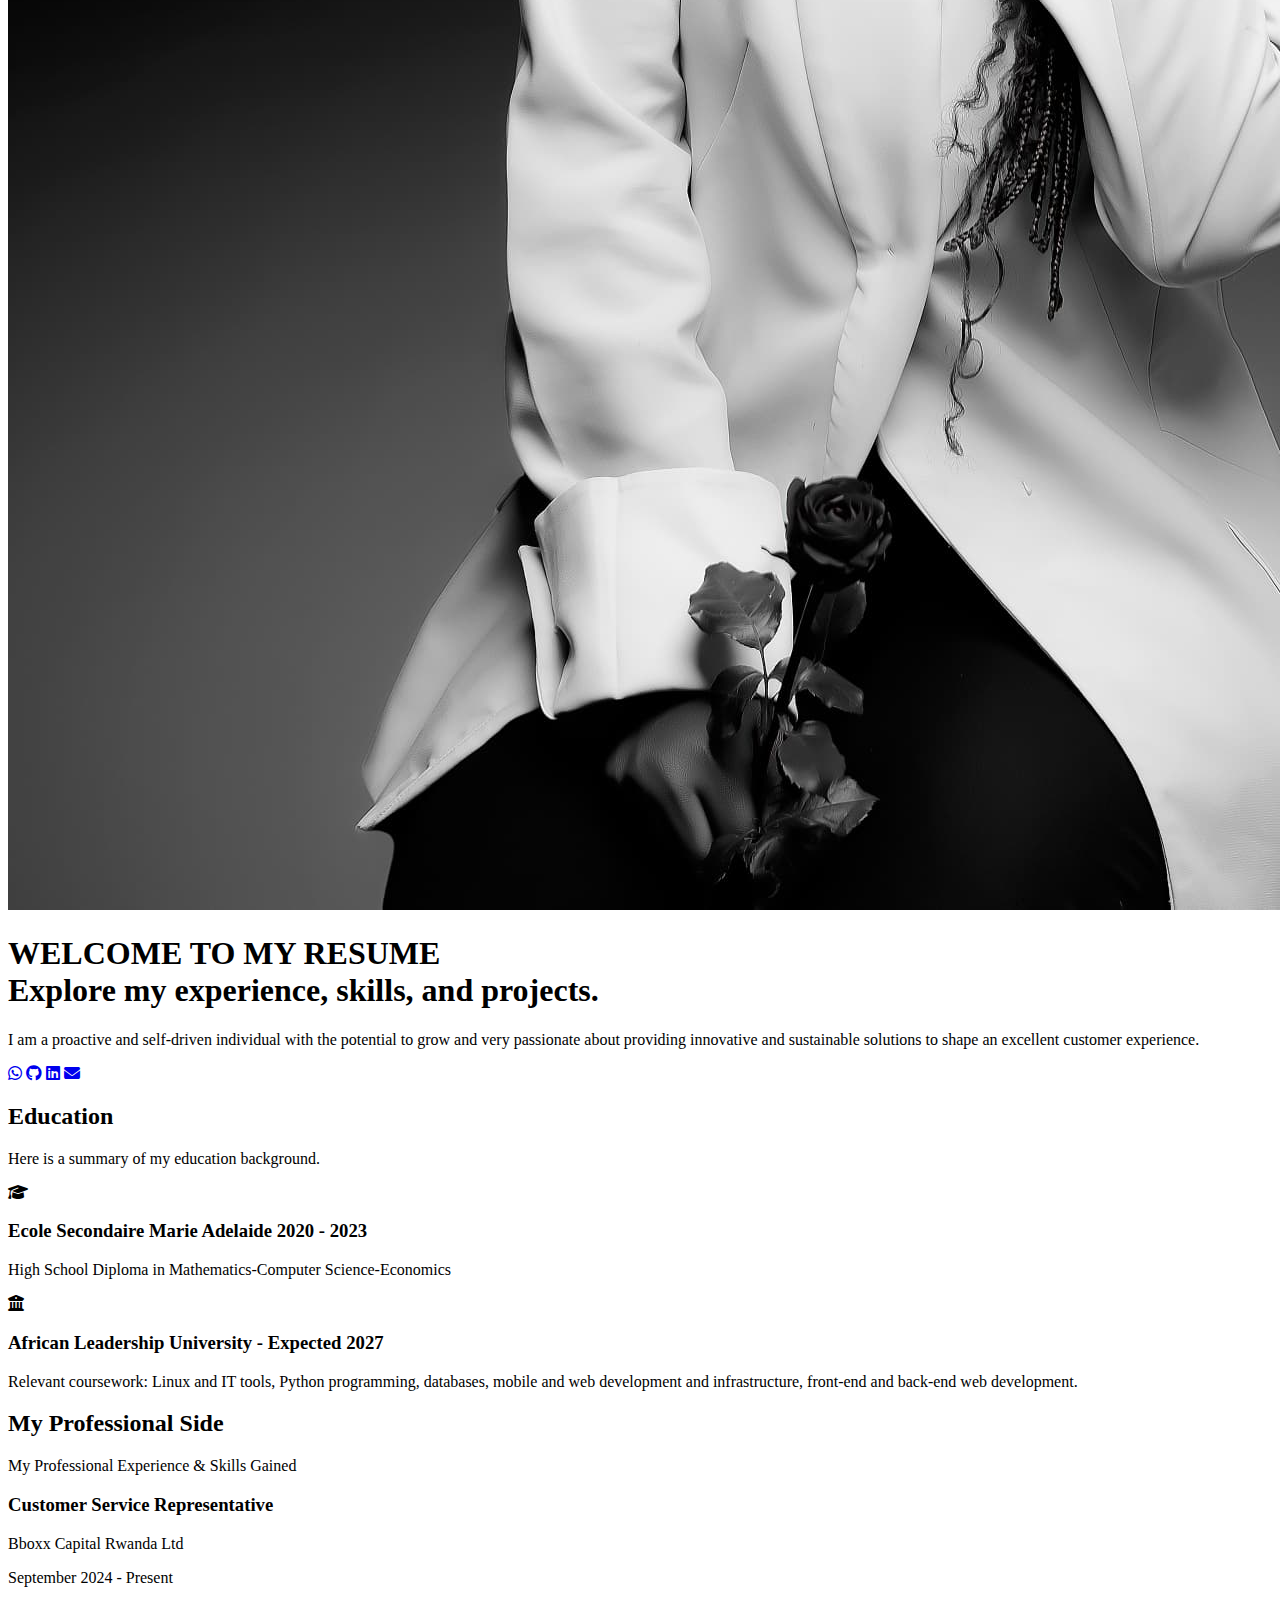
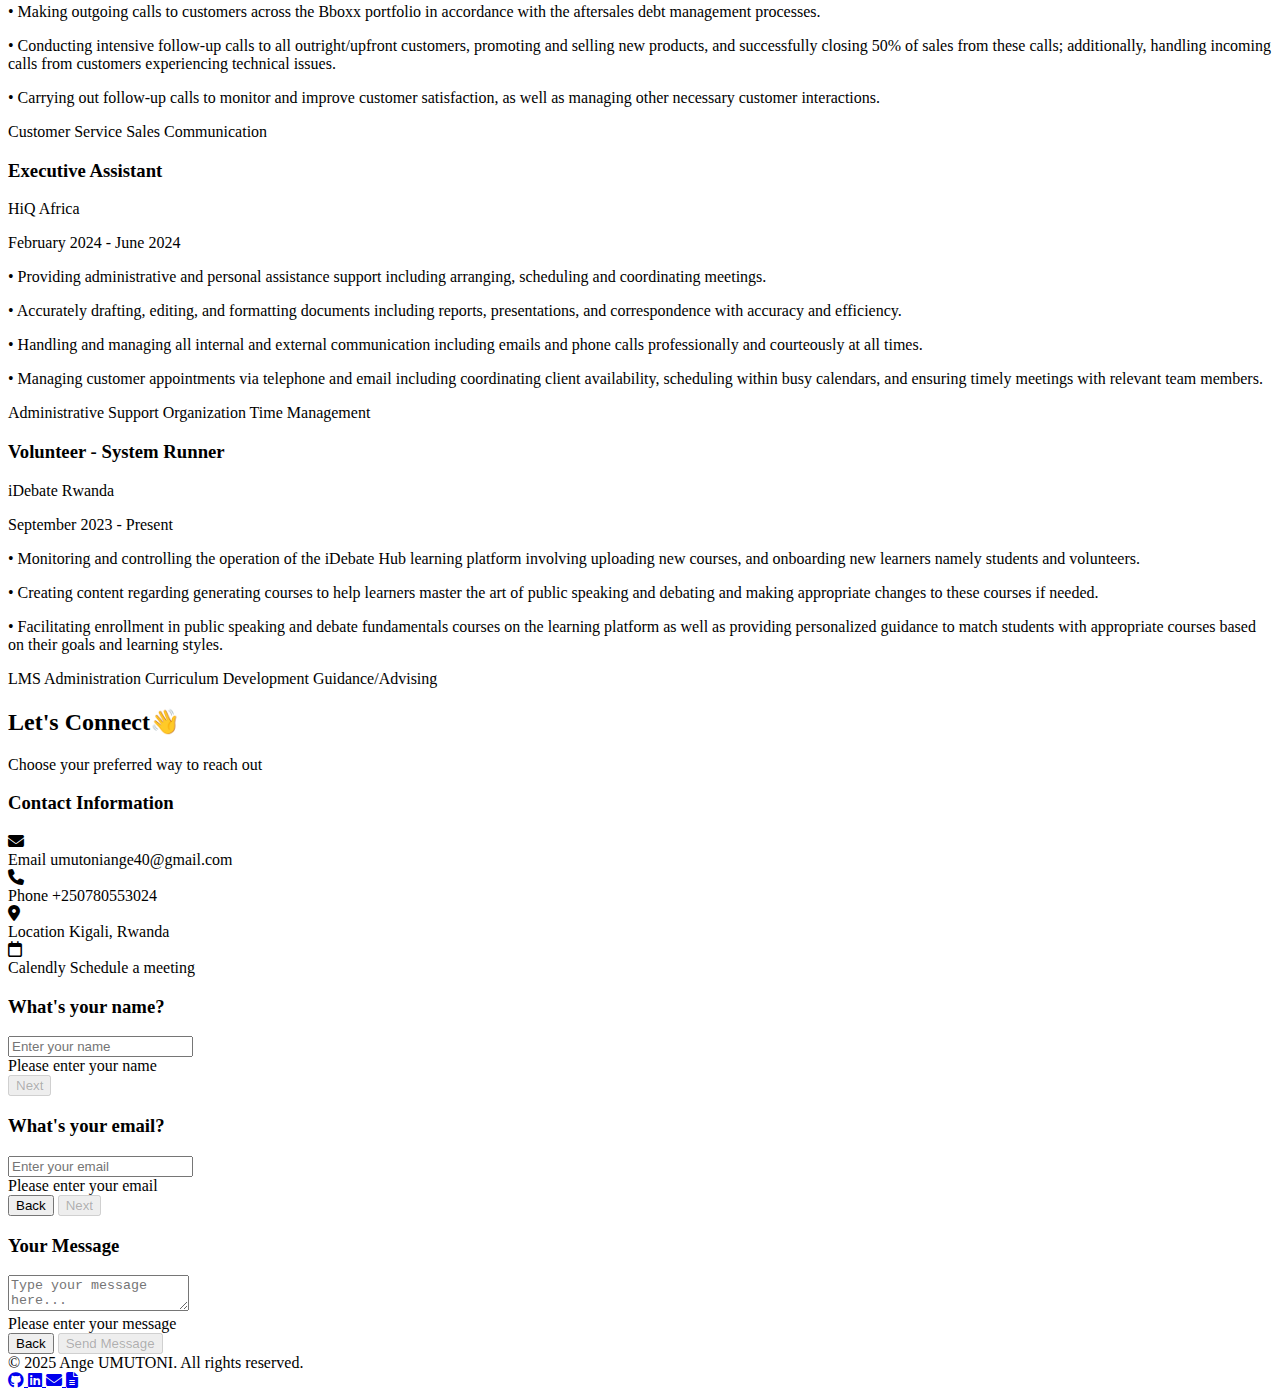
==== commit 46628d04: "Updates" ====
--- a/index.html
+++ b/index.html
@@ -262,7 +262,7 @@
     <footer class="footer glass-gradient">
         <div class="footer-content">
             <div class="copyright">
-                © 2025 Mukunzi Ndahiro James. All rights reserved.
+                © 2025 Ange UMUTONI. All rights reserved.
             </div>
             <div class="social-links">
                 <a href="https://github.com/angeumutoni" class="social-link" aria-label="GitHub">
